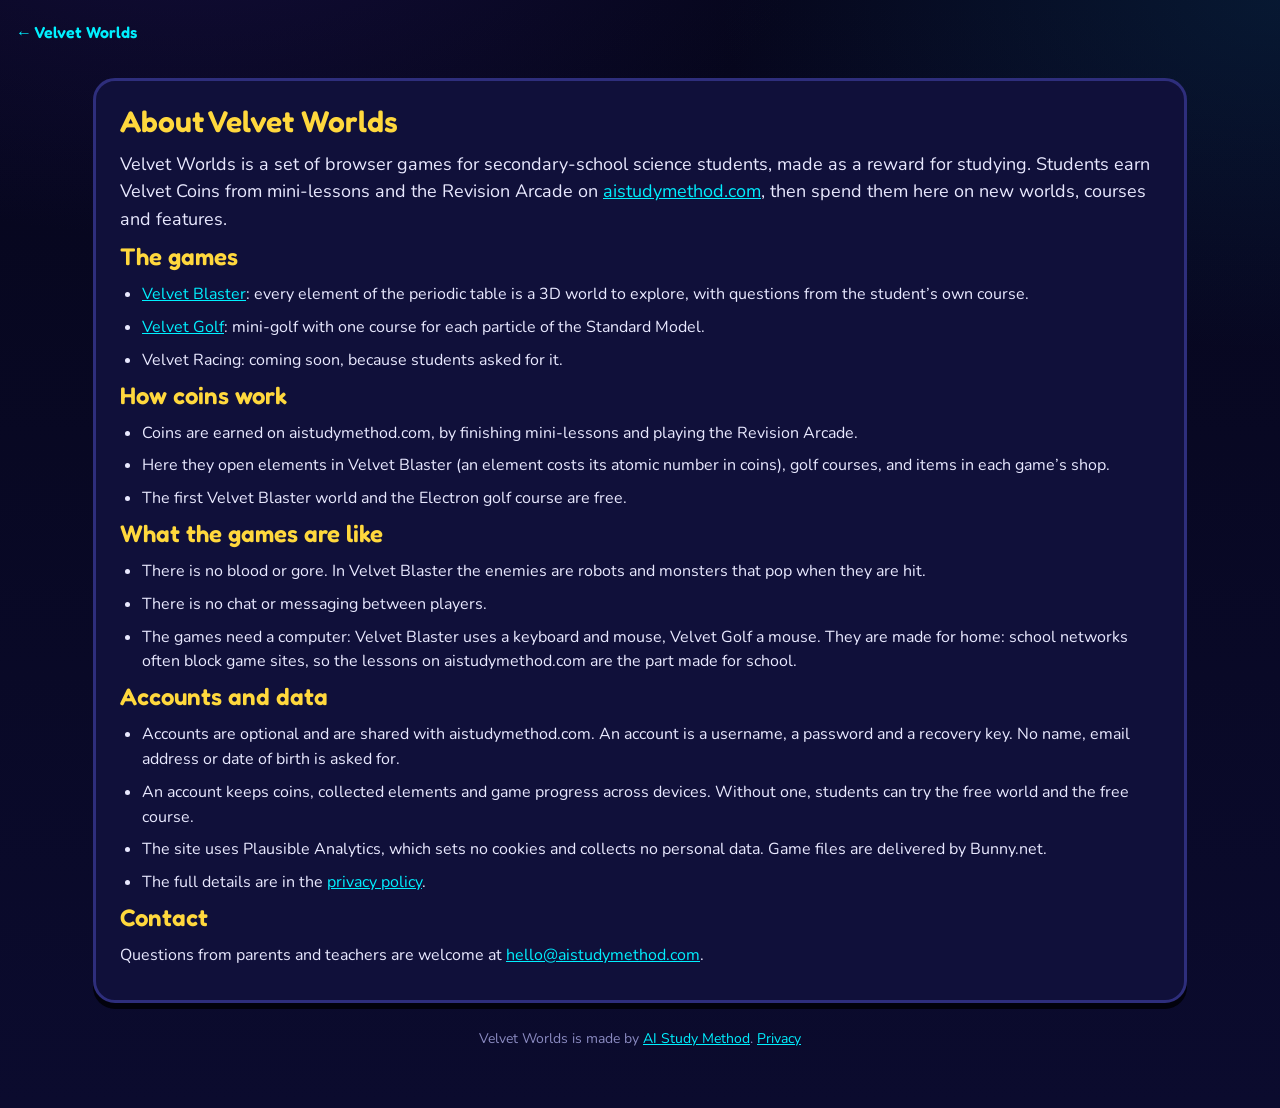
==== about/index.html @ 817534f2 "SEO: landing text, about page, sitemap, link previews" ====
<!DOCTYPE html>
<html lang="en-GB">
<head>
<meta charset="UTF-8">
<meta name="viewport" content="width=device-width, initial-scale=1.0">
<title>About Velvet Worlds: how the games and coins work</title>
<meta name="description" content="Velvet Worlds is a set of browser games for science students, unlocked with coins earned from lessons on aistudymethod.com. How coins work, what the games are like, and what data is kept.">
<!-- velvetworlds.com/about/: for parents, teachers and students. This page belongs to this folder. Keep it in step with
     https://aistudymethod.com/privacy.html, which is the full policy. -->
<link rel="canonical" href="https://velvetworlds.com/about/">
<link rel="icon" href="/favicon.svg" type="image/svg+xml">
<meta property="og:type" content="website">
<meta property="og:site_name" content="Velvet Worlds">
<meta property="og:title" content="About Velvet Worlds: how the games and coins work">
<meta property="og:description" content="Velvet Worlds is a set of browser games for science students, unlocked with coins earned from lessons on aistudymethod.com. How coins work, what the games are like, and what data is kept.">
<meta property="og:url" content="https://velvetworlds.com/about/">
<meta property="og:image" content="https://velvetworlds.com/assets/og/velvet-worlds.jpg">
<meta property="og:image:width" content="1200">
<meta property="og:image:height" content="630">
<meta property="og:image:alt" content="Velvet Worlds: four game worlds behind the title">
<meta property="og:locale" content="en_GB">
<meta name="twitter:card" content="summary_large_image">
<meta name="twitter:title" content="About Velvet Worlds: how the games and coins work">
<meta name="twitter:description" content="Velvet Worlds is a set of browser games for science students, unlocked with coins earned from lessons on aistudymethod.com. How coins work, what the games are like, and what data is kept.">
<meta name="twitter:image" content="https://velvetworlds.com/assets/og/velvet-worlds.jpg">
<script type="application/ld+json">
{
  "@context": "https://schema.org",
  "@type": "AboutPage",
  "name": "About Velvet Worlds: how the games and coins work",
  "url": "https://velvetworlds.com/about/",
  "description": "Velvet Worlds is a set of browser games for science students, unlocked with coins earned from lessons on aistudymethod.com. How coins work, what the games are like, and what data is kept.",
  "inLanguage": "en-GB",
  "isPartOf": {
    "@type": "WebSite",
    "name": "Velvet Worlds",
    "url": "https://velvetworlds.com/"
  }
}
</script>
<link href="/fonts/lesson-fonts.css?v=20261116" rel="stylesheet">
<link href="/assets/landing.css?v=20261124a" rel="stylesheet">
<!-- Privacy-friendly analytics by Plausible (the velvetworlds.com site) -->
<script async src="https://plausible.io/js/pa-I70W_gNHtNMWaKve7MIsY.js"></script>
<script>
  window.plausible=window.plausible||function(){(plausible.q=plausible.q||[]).push(arguments)},plausible.init=plausible.init||function(i){plausible.o=i||{}};
  plausible.init()
</script>
</head>
<body class="vw-page">
<a class="back" href="/">&larr; Velvet Worlds</a>
<main class="vw-about">
  <h1>About Velvet Worlds</h1>
  <p class="lead">Velvet Worlds is a set of browser games for secondary-school science students, made as a reward for studying. Students earn Velvet Coins from mini-lessons and the Revision Arcade on <a href="https://aistudymethod.com/">aistudymethod.com</a>, then spend them here on new worlds, courses and features.</p>

  <h2>The games</h2>
  <ul>
    <li><a href="/blaster/">Velvet Blaster</a>: every element of the periodic table is a 3D world to explore, with questions from the student&rsquo;s own course.</li>
    <li><a href="/golf/">Velvet Golf</a>: mini-golf with one course for each particle of the Standard Model.</li>
    <li>Velvet Racing: coming soon, because students asked for it.</li>
  </ul>

  <h2>How coins work</h2>
  <ul>
    <li>Coins are earned on aistudymethod.com, by finishing mini-lessons and playing the Revision Arcade.</li>
    <li>Here they open elements in Velvet Blaster (an element costs its atomic number in coins), golf courses, and items in each game&rsquo;s shop.</li>
    <li>The first Velvet Blaster world and the Electron golf course are free.</li>
  </ul>

  <h2>What the games are like</h2>
  <ul>
    <li>There is no blood or gore. In Velvet Blaster the enemies are robots and monsters that pop when they are hit.</li>
    <li>There is no chat or messaging between players.</li>
    <li>The games need a computer: Velvet Blaster uses a keyboard and mouse, Velvet Golf a mouse. They are made for home: school networks often block game sites, so the lessons on aistudymethod.com are the part made for school.</li>
  </ul>

  <h2>Accounts and data</h2>
  <ul>
    <li>Accounts are optional and are shared with aistudymethod.com. An account is a username, a password and a recovery key. No name, email address or date of birth is asked for.</li>
    <li>An account keeps coins, collected elements and game progress across devices. Without one, students can try the free world and the free course.</li>
    <li>The site uses Plausible Analytics, which sets no cookies and collects no personal data. Game files are delivered by Bunny.net.</li>
    <li>The full details are in the <a href="https://aistudymethod.com/privacy.html">privacy policy</a>.</li>
  </ul>

  <h2>Contact</h2>
  <p>Questions from parents and teachers are welcome at <a href="mailto:hello@aistudymethod.com">hello@aistudymethod.com</a>.</p>
</main>
<footer>Velvet Worlds is made by <a href="https://aistudymethod.com/">AI Study Method</a>. <a href="https://aistudymethod.com/privacy.html">Privacy</a></footer>
</body>
</html>
---- fonts/lesson-fonts.css ----
/* Fredoka and Nunito, hosted on this site so that mini-lesson pages do not
   contact Google's font servers. Both are variable fonts under the SIL Open
   Font License 1.1 (see OFL-Fredoka.txt and OFL-Nunito.txt in this folder). */
@font-face{font-family:'Fredoka';font-style:normal;font-weight:300 700;font-stretch:75% 125%;font-display:swap;src:url('/fonts/Fredoka.woff2') format('woff2');}
@font-face{font-family:'Nunito';font-style:normal;font-weight:200 1000;font-display:swap;src:url('/fonts/Nunito.woff2') format('woff2');}
---- assets/landing.css ----
/* velvetworlds.com: the text sections under each game (/blaster/, /golf/) and the /about/ page.
   This file belongs to this folder (not copied from the AI Study Method site). */
@font-face{font-family:'Press Start 2P';font-style:normal;font-weight:400;font-display:swap;src:url(/assets/fonts/PressStart2P.woff2) format('woff2')}
.vw-about{max-width:1040px;margin:34px auto 0;background:#10103a;border:3px solid #2e2e7c;border-radius:22px;box-shadow:0 6px 0 #02020c;padding:22px 24px 24px;font-family:'Nunito',-apple-system,'Segoe UI',sans-serif;color:#e9e9ff;line-height:1.55}
.vw-about h1,.vw-about h2,.vw-about h3{font-family:'Fredoka','Trebuchet MS',sans-serif;font-weight:600;line-height:1.25}
.vw-about h1{font-size:30px;color:#ffd83d;margin:0 0 10px}
.vw-about h2{font-size:24px;color:#ffd83d;margin:0 0 10px}
.vw-about h3{font-size:19px;color:#00f0ff;margin:20px 0 6px}
.vw-about p,.vw-about li{font-size:16px;margin:0 0 8px}
.vw-about ol,.vw-about ul{padding-left:22px;margin:0 0 8px}
.vw-about a{color:#00f0ff}
.vw-about .lead{font-size:18px}
.vw-about .soft{color:#8a8ac0;font-size:14px}
body.vw-playing .vw-about,body.vg-playing .vw-about{display:none}
/* the /about/ page */
body.vw-page{margin:0;min-height:100vh;padding:16px 16px 60px;color:#e9e9ff;font-family:'Nunito',-apple-system,'Segoe UI',sans-serif;
  background:radial-gradient(900px 500px at 15% -10%,#2a1a6e55,transparent 70%),radial-gradient(800px 500px at 100% 0%,#0b4a6e44,transparent 70%),linear-gradient(180deg,#06061c,#0b0b2e)}
.vw-page .back{display:inline-block;margin:6px 0 0;color:#00f0ff;font-family:'Fredoka','Trebuchet MS',sans-serif;font-weight:600;text-decoration:none}
.vw-page footer{text-align:center;margin-top:26px;color:#8a8ac0;font-size:14px}
.vw-page footer a{color:#00f0ff}
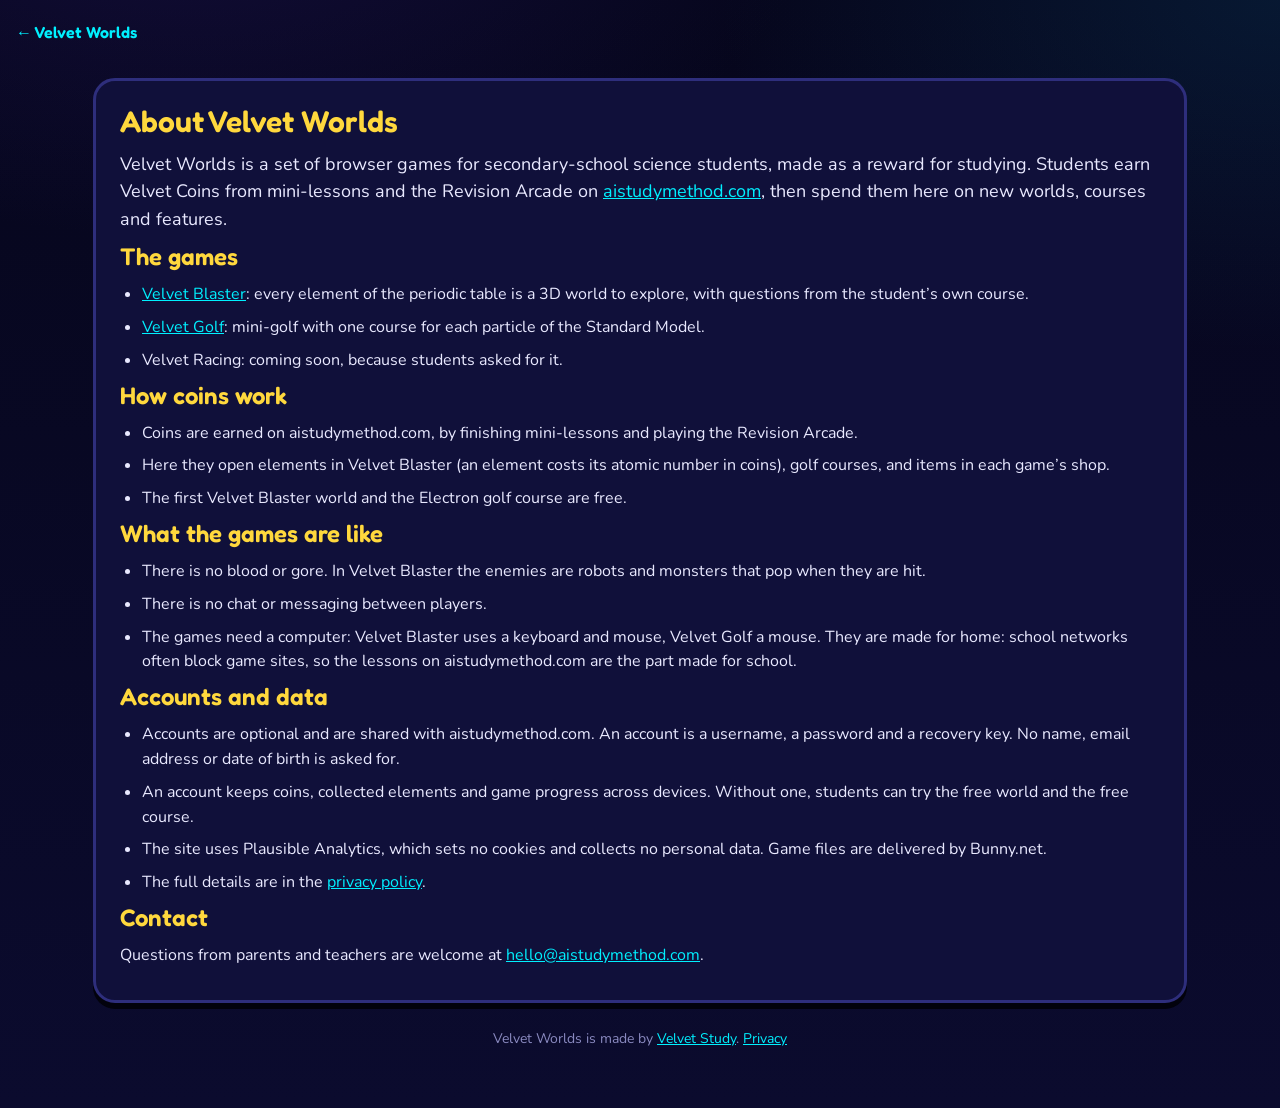
==== commit 05ad1f92: "Rename to Velvet Study, yellow V icon, share text says Velvet Worlds" ====
--- a/about/index.html
+++ b/about/index.html
@@ -85,6 +85,6 @@
   <h2>Contact</h2>
   <p>Questions from parents and teachers are welcome at <a href="mailto:hello@aistudymethod.com">hello@aistudymethod.com</a>.</p>
 </main>
-<footer>Velvet Worlds is made by <a href="https://aistudymethod.com/">AI Study Method</a>. <a href="https://aistudymethod.com/privacy.html">Privacy</a></footer>
+<footer>Velvet Worlds is made by <a href="https://aistudymethod.com/">Velvet Study</a>. <a href="https://aistudymethod.com/privacy.html">Privacy</a></footer>
 </body>
 </html>
